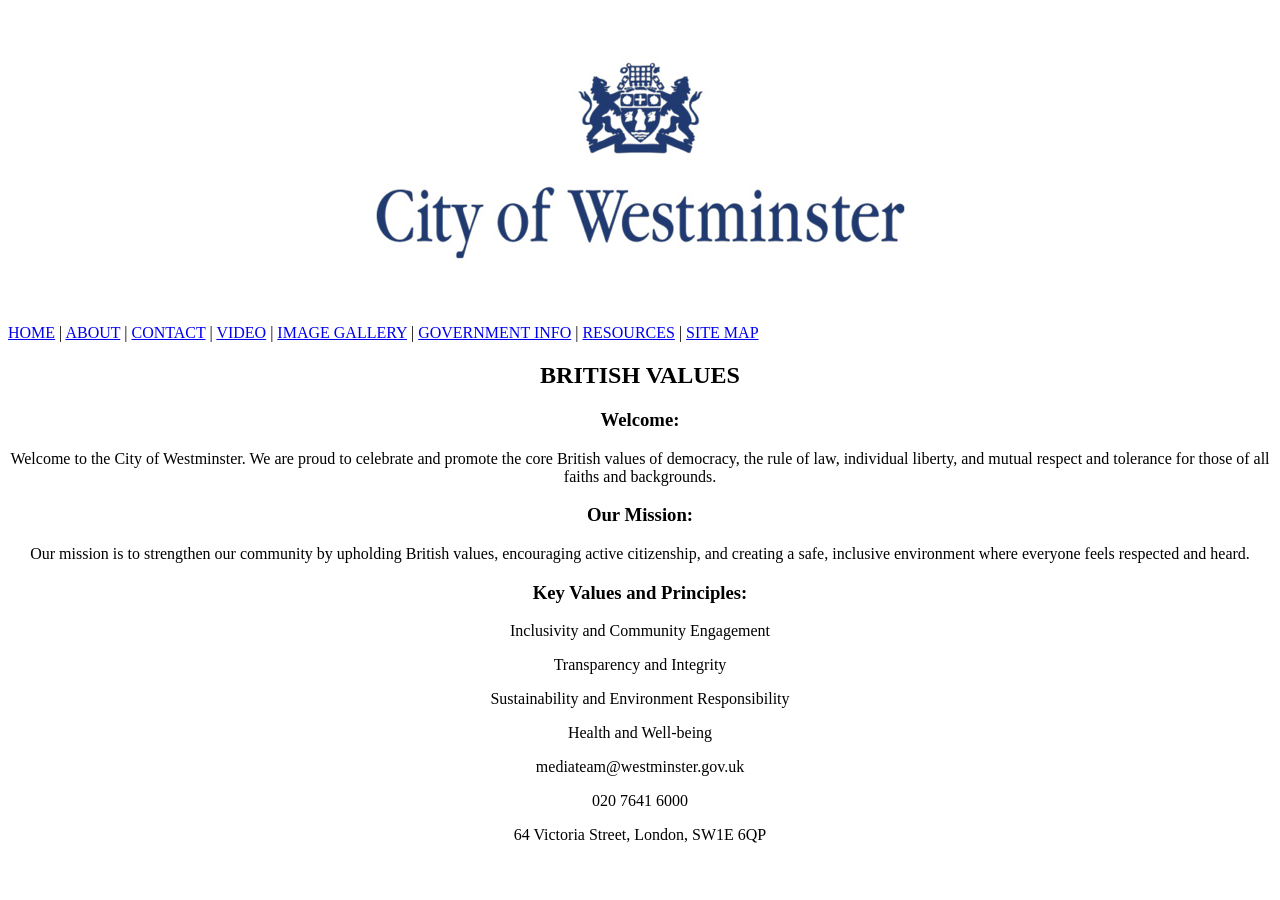
==== index.html @ 89246e64 "Update index.html" ====
<!DOCTYPE html>
<html lang="en">
<head>
  <meta charset="UTF-8">
  <title>City of Westminster</title>
  <link rel="stylesheet" href="styles.css">
</head>
<body>

  <!-- HEADER -->
  <header class="header">
  <div class= "whole_header">
    <div class= "logo">
      <p align="center">
        <img src= "logo1.jpg"id="logo1">
      </p>
    </div>
  </div>
    <nav>
      <a href="#">HOME</a> |
      <a href="#">ABOUT</a> |
      <a href="#">CONTACT</a> |
      <a href="#">VIDEO</a> |
      <a href="#">IMAGE GALLERY</a> |
      <a href="#">GOVERNMENT INFO</a> |
      <a href="#">RESOURCES</a> |
      <a href="#">SITE MAP</a>

    </nav>
  </header>

  <!-- HERO -->
  <section class="hero">
    <h2 align="center">BRITISH VALUES</h2>
  </section>

  <!-- MAIN CONTENT -->
  <section class="content">

    <div class="box">
      <h3 align="center">Welcome:</h3>
      <p align="center">
        Welcome to the City of Westminster. We are proud to celebrate and promote 
        the core British values of democracy, the rule of law, individual liberty, 
        and mutual respect and tolerance for those of all faiths and backgrounds.
      </p>
    </div>

    <div class="divider"></div>

    <div class="box">
      <h3 align="center">Our Mission:</h3>
      <p align="center">
        Our mission is to strengthen our community by upholding British values, 
        encouraging active citizenship, and creating a safe, inclusive environment 
        where everyone feels respected and heard.
      </p>
    </div>

  </section>

  <!-- VALUES -->
  <section class="values">
    <h3 align="center">Key Values and Principles:</h3>
    <p align="center">Inclusivity and Community Engagement</p>
    <p align="center">Transparency and Integrity</p>
    <p align="center">Sustainability and Environment Responsibility</p>
    <p align="center">Health and Well-being</p>
  </section>

  <!-- FOOTER -->
  <footer class="footer">
    <p align="center">mediateam@westminster.gov.uk</p>
    <p align="center">020 7641 6000</p>
    <p align="center">64 Victoria Street, London, SW1E 6QP</p>
  </footer>

</body>
</html>
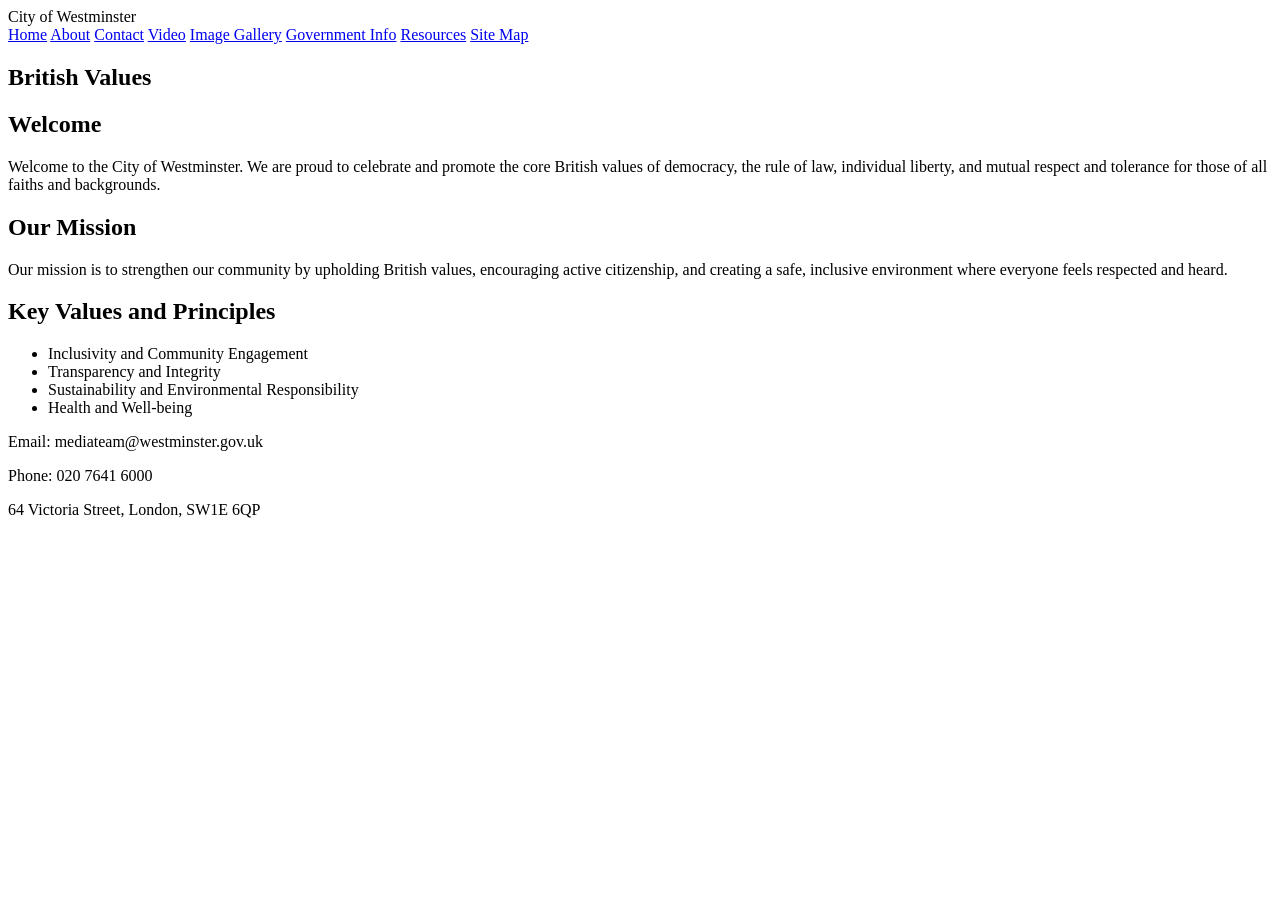
==== commit 2a0fd307: "Update index.html" ====
--- a/index.html
+++ b/index.html
@@ -1,79 +1,64 @@
 <!DOCTYPE html>
 <html lang="en">
 <head>
-  <meta charset="UTF-8">
-  <title>City of Westminster</title>
-  <link rel="stylesheet" href="styles.css">
+    <meta charset="UTF-8">
+    <meta name="viewport" content="width=device-width, initial-scale=1.0">
+    <title>City of Westminster</title>
+    <link rel="stylesheet" href="style.css">
 </head>
+
 <body>
 
-  <!-- HEADER -->
-  <header class="header">
-  <div class= "whole_header">
-    <div class= "logo">
-      <p align="center">
-        <img src= "logo1.jpg"id="logo1">
-      </p>
-    </div>
-  </div>
-    <nav>
-      <a href="#">HOME</a> |
-      <a href="#">ABOUT</a> |
-      <a href="#">CONTACT</a> |
-      <a href="#">VIDEO</a> |
-      <a href="#">IMAGE GALLERY</a> |
-      <a href="#">GOVERNMENT INFO</a> |
-      <a href="#">RESOURCES</a> |
-      <a href="#">SITE MAP</a>
+    <!-- NAVIGATION -->
+    <header>
+        <div class="logo">City of Westminster</div>
+        <nav>
+            <a href="index.html">Home</a>
+            <a href="about.html">About</a>
+            <a href="contact.html">Contact</a>
+            <a href="video.html">Video</a>
+            <a href="gallery.html">Image Gallery</a>
+            <a href="govinfo.html">Government Info</a>
+            <a href="resources.html">Resources</a>
+            <a href="sitemap.html">Site Map</a>
+        </nav>
+    </header>
 
-    </nav>
-  </header>
+    <!-- HERO SECTION -->
+    <section class="hero">
+        <h1>British Values</h1>
+    </section>
 
-  <!-- HERO -->
-  <section class="hero">
-    <h2 align="center">BRITISH VALUES</h2>
-  </section>
+    <!-- CONTENT -->
+    <section class="content">
+        <h2>Welcome</h2>
+        <p>
+            Welcome to the City of Westminster. We are proud to celebrate and promote the core British values of 
+            democracy, the rule of law, individual liberty, and mutual respect and tolerance for those of all 
+            faiths and backgrounds.
+        </p>
 
-  <!-- MAIN CONTENT -->
-  <section class="content">
+        <h2>Our Mission</h2>
+        <p>
+            Our mission is to strengthen our community by upholding British values, encouraging active citizenship, 
+            and creating a safe, inclusive environment where everyone feels respected and heard.
+        </p>
 
-    <div class="box">
-      <h3 align="center">Welcome:</h3>
-      <p align="center">
-        Welcome to the City of Westminster. We are proud to celebrate and promote 
-        the core British values of democracy, the rule of law, individual liberty, 
-        and mutual respect and tolerance for those of all faiths and backgrounds.
-      </p>
-    </div>
+        <h2>Key Values and Principles</h2>
+        <ul>
+            <li>Inclusivity and Community Engagement</li>
+            <li>Transparency and Integrity</li>
+            <li>Sustainability and Environmental Responsibility</li>
+            <li>Health and Well-being</li>
+        </ul>
+    </section>
 
-    <div class="divider"></div>
-
-    <div class="box">
-      <h3 align="center">Our Mission:</h3>
-      <p align="center">
-        Our mission is to strengthen our community by upholding British values, 
-        encouraging active citizenship, and creating a safe, inclusive environment 
-        where everyone feels respected and heard.
-      </p>
-    </div>
-
-  </section>
-
-  <!-- VALUES -->
-  <section class="values">
-    <h3 align="center">Key Values and Principles:</h3>
-    <p align="center">Inclusivity and Community Engagement</p>
-    <p align="center">Transparency and Integrity</p>
-    <p align="center">Sustainability and Environment Responsibility</p>
-    <p align="center">Health and Well-being</p>
-  </section>
-
-  <!-- FOOTER -->
-  <footer class="footer">
-    <p align="center">mediateam@westminster.gov.uk</p>
-    <p align="center">020 7641 6000</p>
-    <p align="center">64 Victoria Street, London, SW1E 6QP</p>
-  </footer>
+    <!-- FOOTER -->
+    <footer>
+        <p>Email: mediateam@westminster.gov.uk</p>
+        <p>Phone: 020 7641 6000</p>
+        <p>64 Victoria Street, London, SW1E 6QP</p>
+    </footer>
 
 </body>
 </html>
--- a/style.css
+++ b/style.css
@@ -0,0 +1,4 @@
+#logo1 {
+    width: 40px;
+    height: 75px;
+}
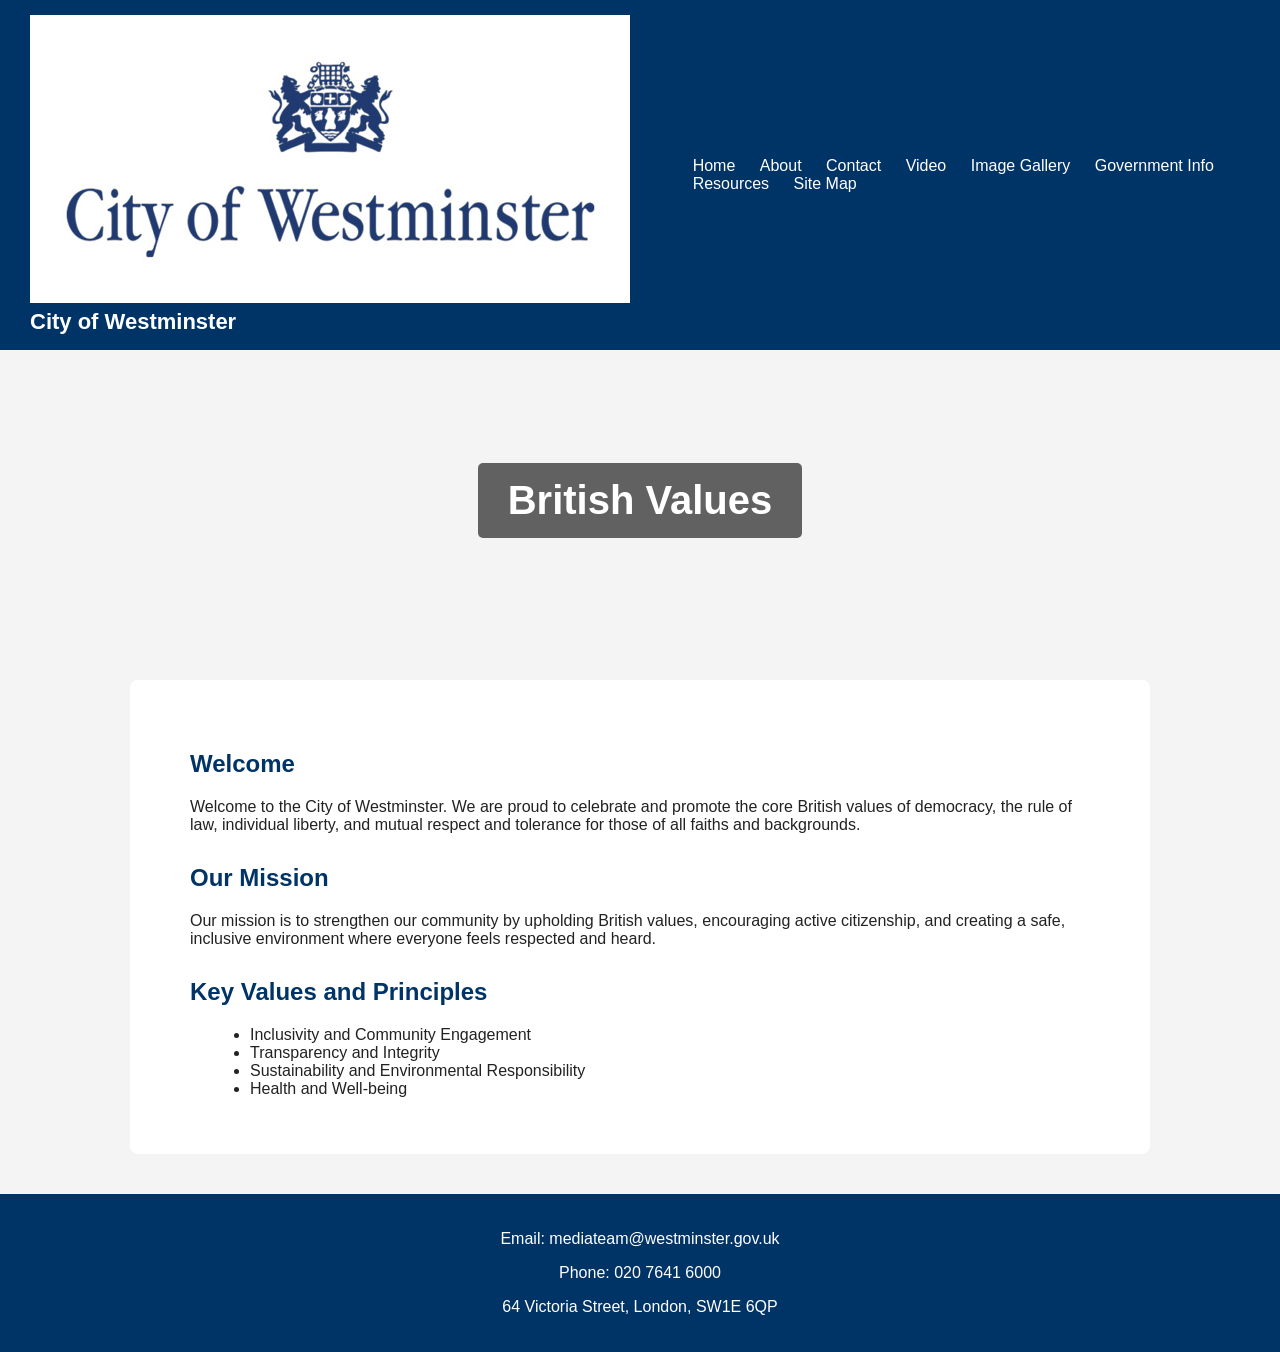
==== commit 2bc21dff: "Update index.html" ====
--- a/index.html
+++ b/index.html
@@ -11,7 +11,11 @@
 
     <!-- NAVIGATION -->
     <header>
-        <div class="logo">City of Westminster</div>
+        <div class="logo">
+    <img src="logo1.jpg" alt="City of Westminster Logo">
+    <span>City of Westminster</span>
+        </div>
+
         <nav>
             <a href="index.html">Home</a>
             <a href="about.html">About</a>
--- a/style.css
+++ b/style.css
@@ -1,4 +1,134 @@
-#logo1 {
-    width: 40px;
-    height: 75px;
+/* GLOBAL */
+body {
+    margin: 0;
+    font-family: Arial, sans-serif;
+    background: #f4f4f4;
+    color: #222;
 }
+
+/* HEADER */
+header {
+    background: #003366;
+    color: white;
+    padding: 15px 30px;
+    display: flex;
+    justify-content: space-between;
+    align-items: center;
+}
+
+header .logo {
+    font-size: 22px;
+    font-weight: bold;
+}
+
+nav a {
+    color: white;
+    margin-left: 20px;
+    text-decoration: none;
+    font-weight: 500;
+}
+
+nav a:hover {
+    text-decoration: underline;
+}
+
+/* HERO */
+.hero {
+    background: url('your-image-here.jpg') center/cover no-repeat;
+    height: 300px;
+    display: flex;
+    justify-content: center;
+    align-items: center;
+}
+
+.hero h1 {
+    background: rgba(0,0,0,0.6);
+    padding: 15px 30px;
+    color: white;
+    font-size: 40px;
+    border-radius: 5px;
+}
+
+/* CONTENT */
+.content {
+    padding: 40px 60px;
+    background: white;
+    margin: 30px auto;
+    max-width: 900px;
+    border-radius: 8px;
+}
+
+.content h2 {
+    color: #003366;
+    margin-top: 30px;
+}
+
+.content ul {
+    margin-left: 20px;
+}
+
+/* FOOTER */
+footer {
+    background: #003366;
+    color: white;
+    text-align: center;
+    padding: 20px;
+    margin-top: 40px;
+}
+
+/* RESPONSIVE */
+@media (max-width: 768px) {
+    nav {
+        display: block;
+        text-align: center;
+        margin-top: 10px;
+    }
+
+    nav a {
+        display: inline-block;
+        margin: 10px;
+    }
+
+    .content {
+        padding: 20px;
+    }
+}
+
+/* ABOUT PAGE HERO */
+.about-hero {
+    background: url('about-banner.jpg') center/cover no-repeat;
+    height: 250px;
+    display: flex;
+    justify-content: center;
+    align-items: center;
+}
+
+/* GALLERY PAGE HERO */
+.gallery-hero {
+    background: url('gallery-banner.jpg') center/cover no-repeat;
+    height: 250px;
+    display: flex;
+    justify-content: center;
+    align-items: center;
+}
+
+/* GALLERY GRID */
+.gallery-grid {
+    display: grid;
+    grid-template-columns: repeat(3, 1fr);
+    gap: 15px;
+}
+
+.gallery-grid img {
+    width: 100%;
+    border-radius: 6px;
+    object-fit: cover;
+}
+
+/* MOBILE */
+@media (max-width: 768px) {
+    .gallery-grid {
+        grid-template-columns: 1fr 1fr;
+    }
+}
+
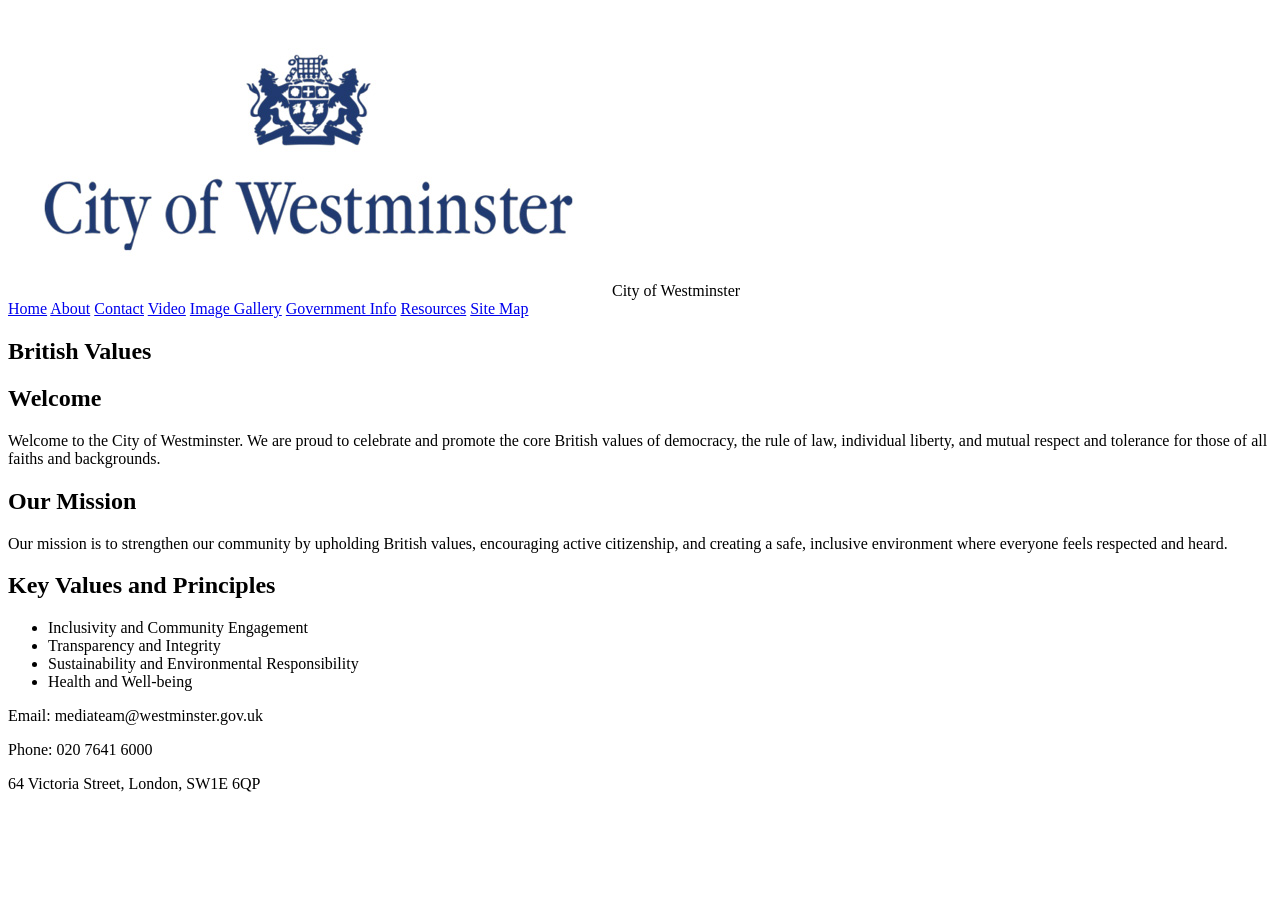
==== commit efedaa82: "Update index.html" ====
--- a/index.html
+++ b/index.html
@@ -1,11 +1,5 @@
 <!DOCTYPE html>
 <html lang="en">
-<head>
-    <meta charset="UTF-8">
-    <meta name="viewport" content="width=device-width, initial-scale=1.0">
-    <title>City of Westminster</title>
-    <link rel="stylesheet" href="style.css">
-</head>
 
 <body>
 
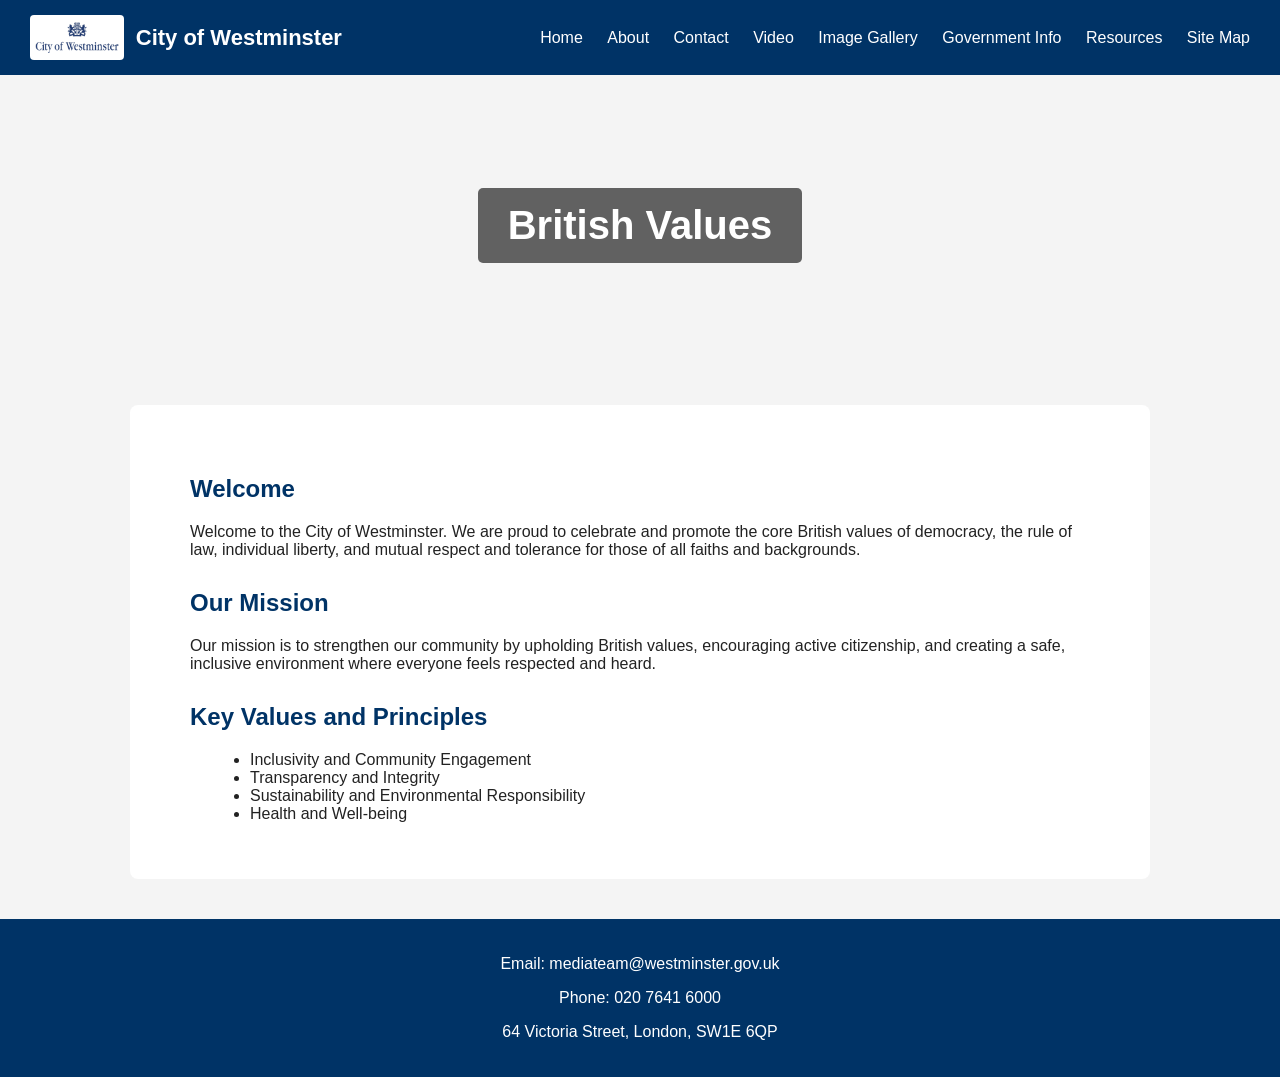
==== commit 24a84314: "Update index.html" ====
--- a/index.html
+++ b/index.html
@@ -1,6 +1,11 @@
 <!DOCTYPE html>
 <html lang="en">
-
+<head>
+    <meta charset="UTF-8">
+    <meta name="viewport" content="width=device-width, initial-scale=1.0">
+    <title>City of Westminster</title>
+    <link rel="stylesheet" href="style.css">
+</head>
 <body>
 
     <!-- NAVIGATION -->
--- a/style.css
+++ b/style.css
@@ -0,0 +1,154 @@
+/* GLOBAL */
+body {
+    margin: 0;
+    font-family: Arial, sans-serif;
+    background: #f4f4f4;
+    color: #222;
+}
+
+/* LOGO AREA */
+.logo {
+    display: flex;
+    align-items: center;
+    gap: 12px;
+}
+
+.logo img {
+    height: 45px;      /* Adjust size if needed */
+    width: auto;
+    border-radius: 4px; /* Optional: remove if you want sharp edges */
+}
+
+.logo span {
+    font-size: 22px;
+    font-weight: bold;
+    color: white;
+}
+
+
+/* HEADER */
+header {
+    background: #003366;
+    color: white;
+    padding: 15px 30px;
+    display: flex;
+    justify-content: space-between;
+    align-items: center;
+}
+
+header .logo {
+    font-size: 22px;
+    font-weight: bold;
+}
+
+nav a {
+    color: white;
+    margin-left: 20px;
+    text-decoration: none;
+    font-weight: 500;
+}
+
+nav a:hover {
+    text-decoration: underline;
+}
+
+/* HERO */
+.hero {
+    background: url('your-image-here.jpg') center/cover no-repeat;
+    height: 300px;
+    display: flex;
+    justify-content: center;
+    align-items: center;
+}
+
+.hero h1 {
+    background: rgba(0,0,0,0.6);
+    padding: 15px 30px;
+    color: white;
+    font-size: 40px;
+    border-radius: 5px;
+}
+
+/* CONTENT */
+.content {
+    padding: 40px 60px;
+    background: white;
+    margin: 30px auto;
+    max-width: 900px;
+    border-radius: 8px;
+}
+
+.content h2 {
+    color: #003366;
+    margin-top: 30px;
+}
+
+.content ul {
+    margin-left: 20px;
+}
+
+/* FOOTER */
+footer {
+    background: #003366;
+    color: white;
+    text-align: center;
+    padding: 20px;
+    margin-top: 40px;
+}
+
+/* RESPONSIVE */
+@media (max-width: 768px) {
+    nav {
+        display: block;
+        text-align: center;
+        margin-top: 10px;
+    }
+
+    nav a {
+        display: inline-block;
+        margin: 10px;
+    }
+
+    .content {
+        padding: 20px;
+    }
+}
+
+/* ABOUT PAGE HERO */
+.about-hero {
+    background: url('about-banner.jpg') center/cover no-repeat;
+    height: 250px;
+    display: flex;
+    justify-content: center;
+    align-items: center;
+}
+
+/* GALLERY PAGE HERO */
+.gallery-hero {
+    background: url('gallery-banner.jpg') center/cover no-repeat;
+    height: 250px;
+    display: flex;
+    justify-content: center;
+    align-items: center;
+}
+
+/* GALLERY GRID */
+.gallery-grid {
+    display: grid;
+    grid-template-columns: repeat(3, 1fr);
+    gap: 15px;
+}
+
+.gallery-grid img {
+    width: 100%;
+    border-radius: 6px;
+    object-fit: cover;
+}
+
+/* MOBILE */
+@media (max-width: 768px) {
+    .gallery-grid {
+        grid-template-columns: 1fr 1fr;
+    }
+}
+
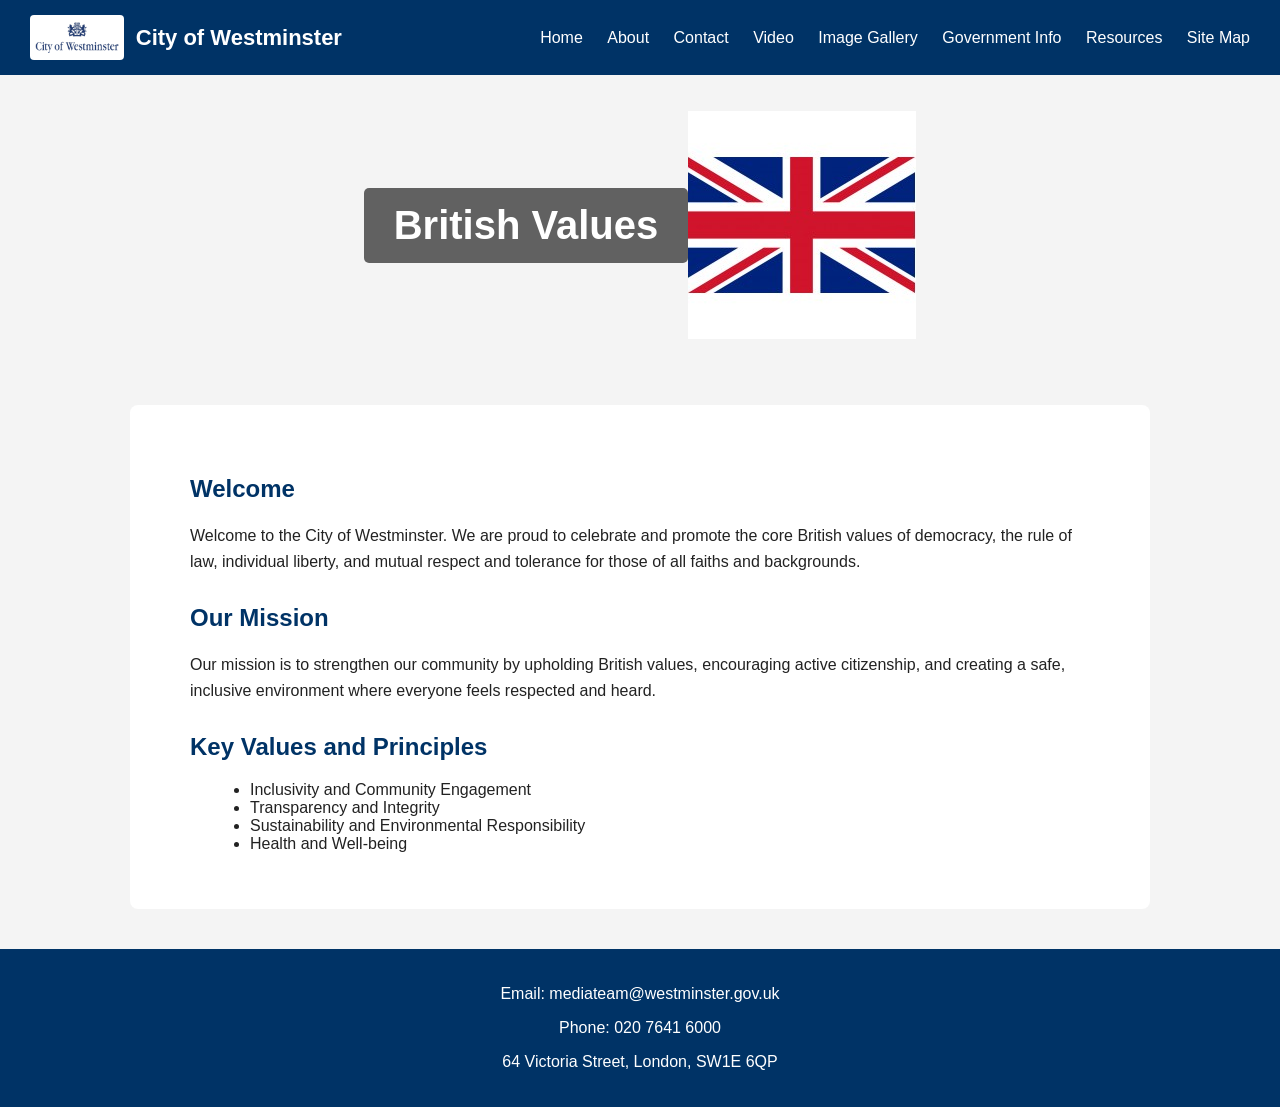
==== commit e49d1193: "Update index.html" ====
--- a/index.html
+++ b/index.html
@@ -29,8 +29,9 @@
 
     <!-- HERO SECTION -->
     <section class="hero">
-        <h1>British Values</h1>
-    </section>
+    <h1>British Values</h1>
+    <img src="flag.jpg" alt="British Flag" class="flag-image">
+</section>
 
     <!-- CONTENT -->
     <section class="content">
--- a/style.css
+++ b/style.css
@@ -152,3 +152,43 @@
     }
 }
 
+/* CONTACT PAGE STYLING */
+.content h2 {
+    margin-top: 30px;
+    color: #003366;
+}
+
+.contact-box {
+    background: #f5f5f5;
+    padding: 20px;
+    border-left: 5px solid #003366;
+    margin: 20px 0;
+    border-radius: 4px;
+}
+
+.contact-box p {
+    margin: 8px 0;
+    font-size: 1.1em;
+}
+
+.contact-box strong {
+    color: #003366;
+}
+
+/* Optional: highlight the active nav link */
+nav a.active {
+    font-weight: bold;
+    border-bottom: 2px solid #003366;
+}
+
+/* Improve spacing on contact page */
+.content p {
+    line-height: 1.6;
+}
+
+/* Make address formatting cleaner */
+.address-block {
+    margin-top: 10px;
+    line-height: 1.5;
+}
+
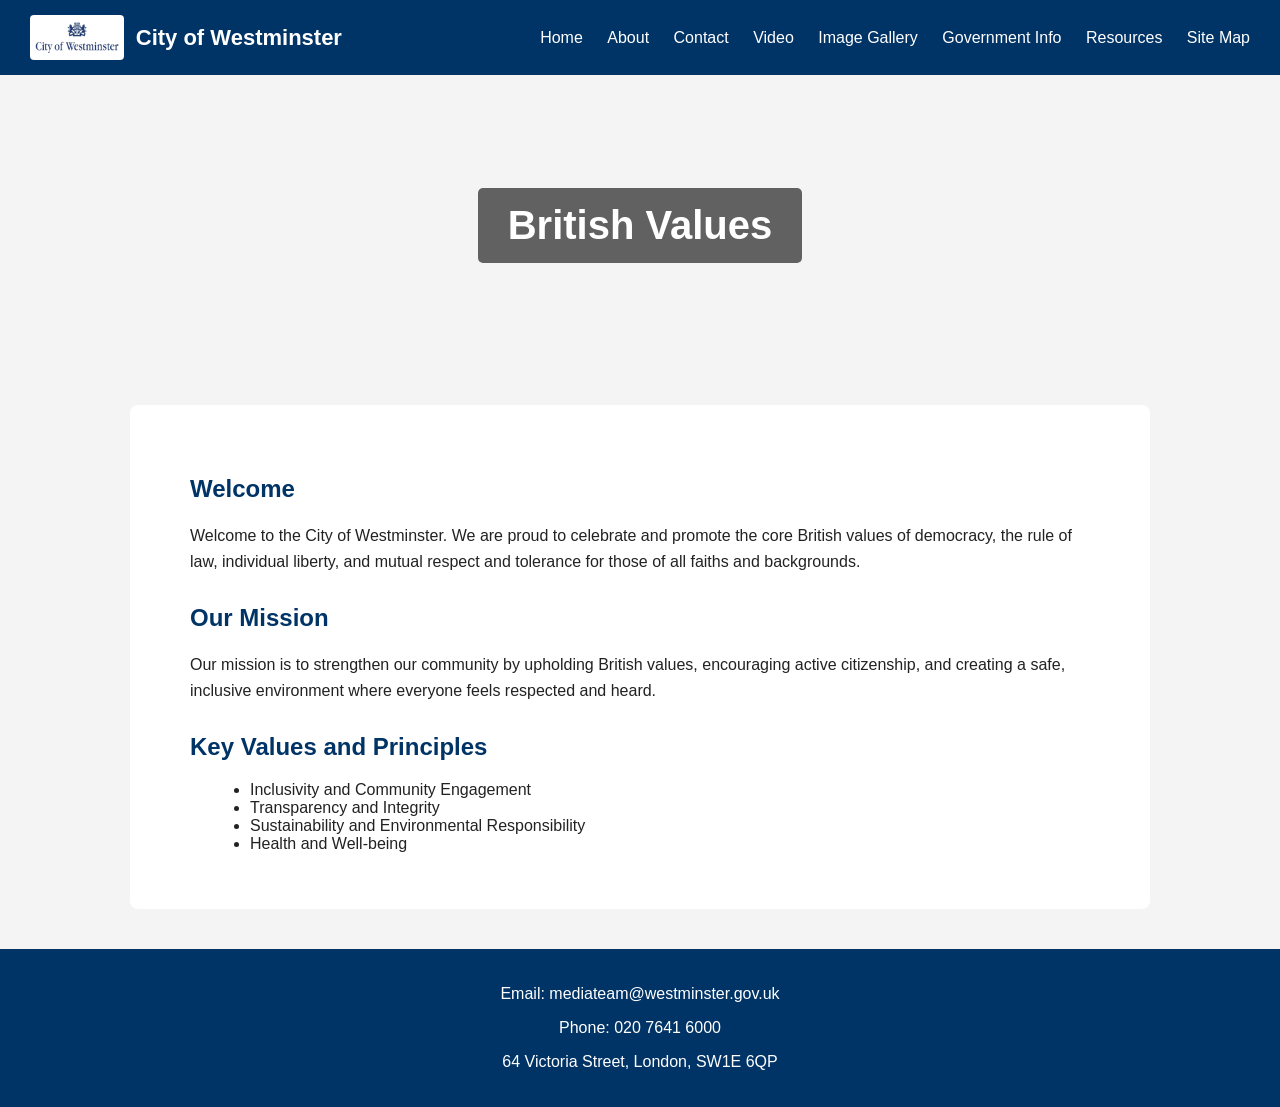
==== commit d37ec52f: "Update index.html" ====
--- a/index.html
+++ b/index.html
@@ -30,7 +30,6 @@
     <!-- HERO SECTION -->
     <section class="hero">
     <h1>British Values</h1>
-    <img src="flag.jpg" alt="British Flag" class="flag-image">
 </section>
 
     <!-- CONTENT -->
